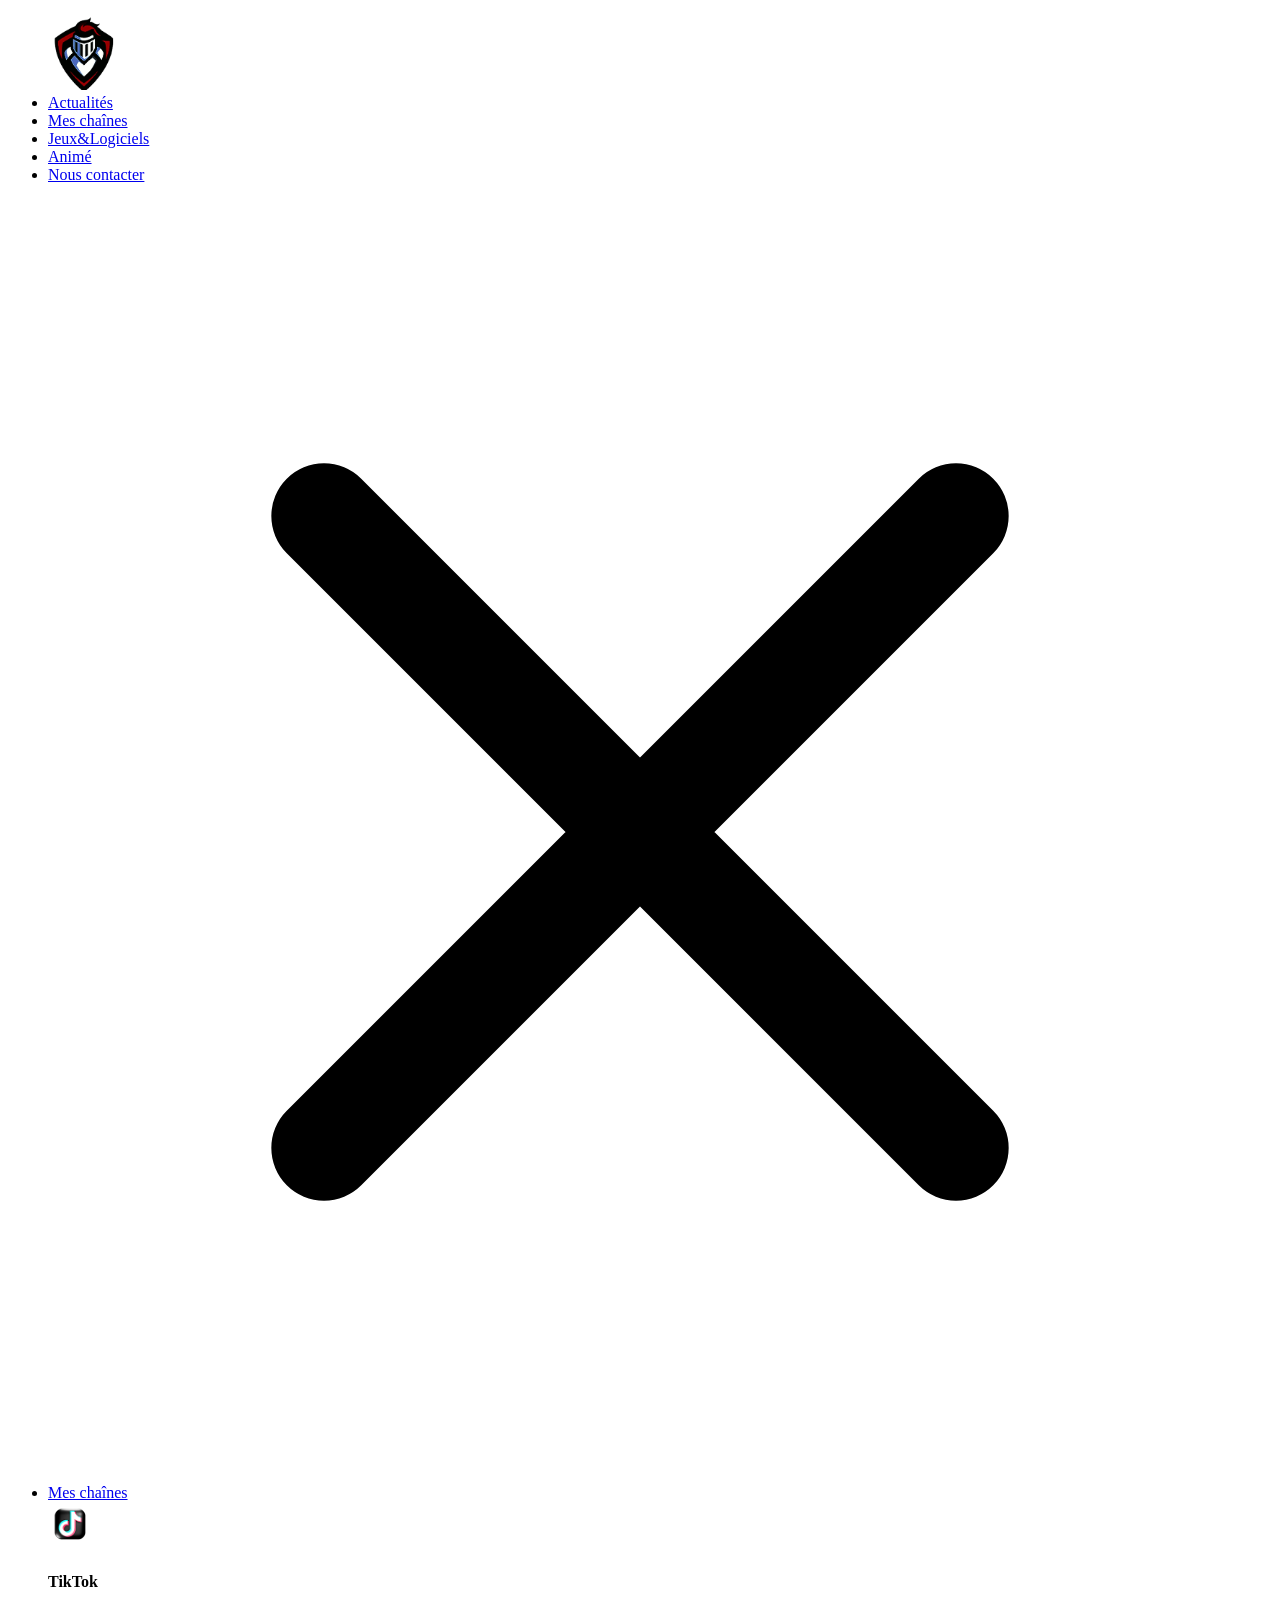
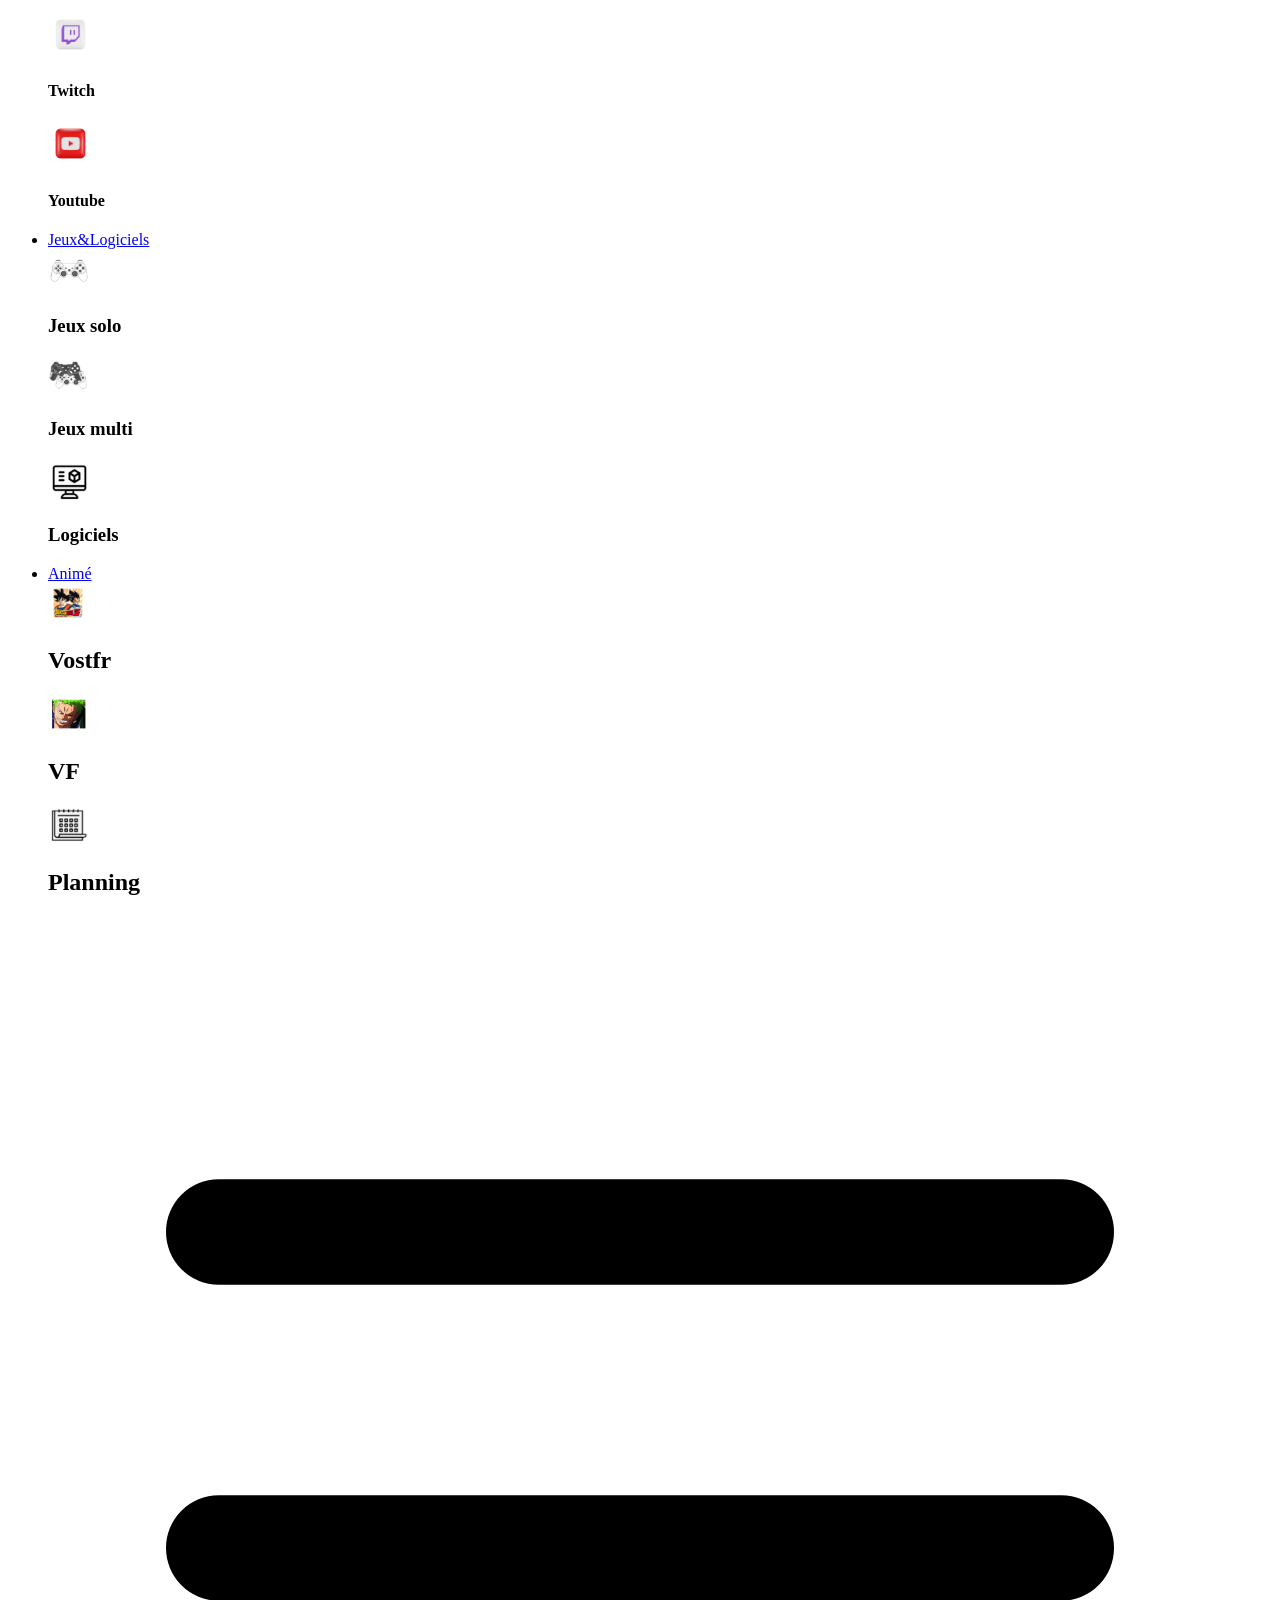
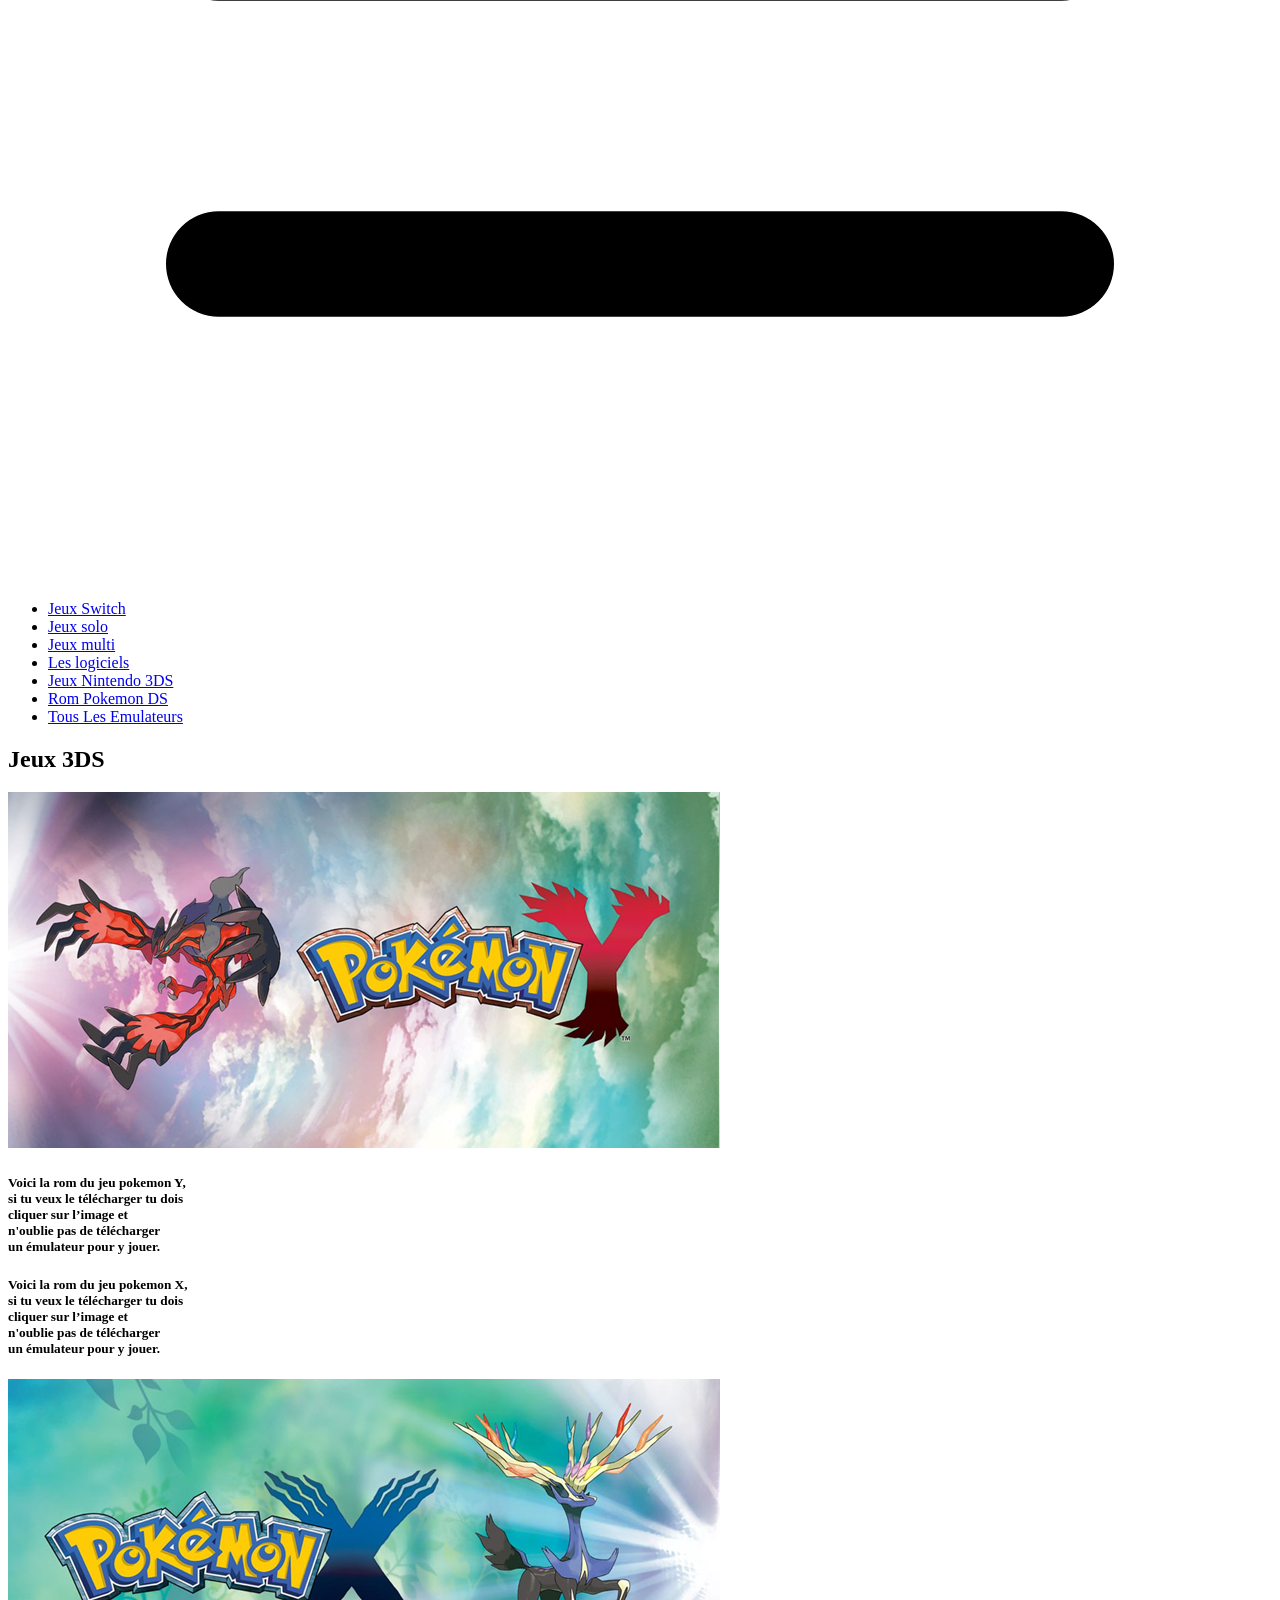
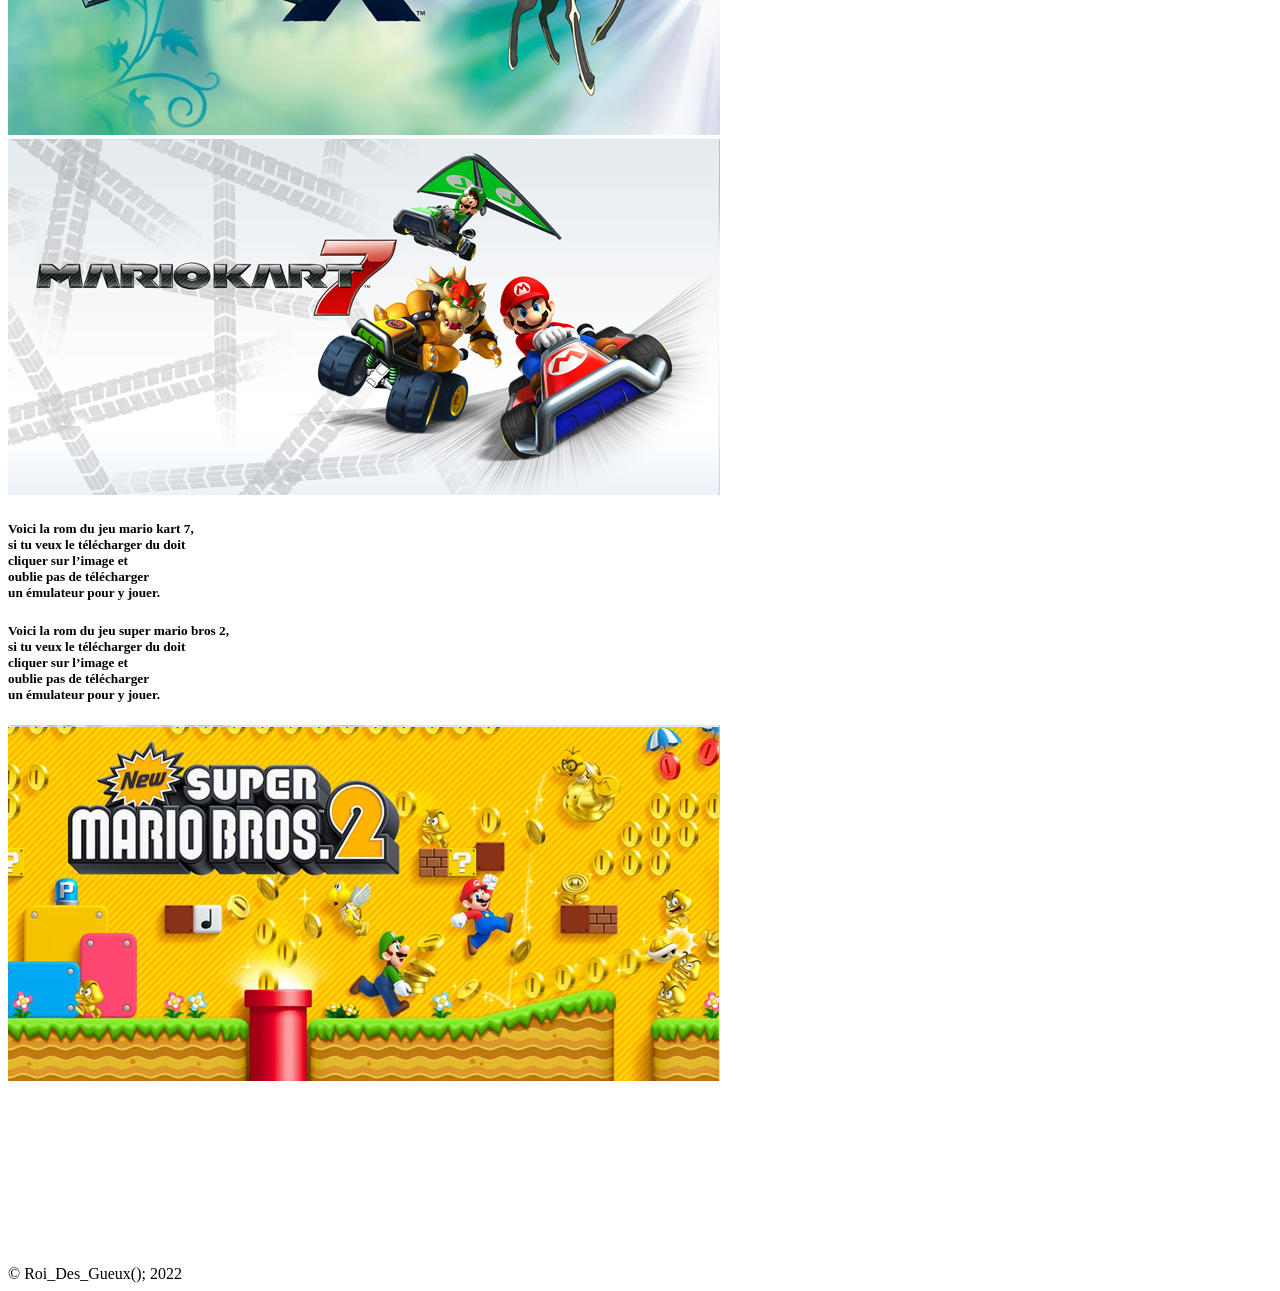
==== index.html @ 4df69fa1 "Add files via upload" ====
<!DOCTYPE html>
<html lang="fr">
  <head>
    <meta charset="UTF-8">
    <meta http-equiv="X-UA-Compatible" content="IE=edge">
    <meta name="viewport" content="width=device-width, initial-scale=1.0">
    <link rel="icon" href= "/img/background/roi.png" type="image/x-icon">


    <title>Roi_Des_Gueux</title>

    <link rel="stylesheet" href="/jeux/jeux 3DS/lien.css">
    <link rel="stylesheet" href="https://cdnjs.cloudflare.com/ajax/libs/font-awesome/5.15.3/css/all.min.css" integrity="sha512-iBBXm8fW90+nuLcSKlbmrPcLa0OT92xO1BIsZ+ywDWZCvqsWgccV3gFoRBv0z+8dLJgyAHIhR35VZc2oM/gI1w==" crossorigin="anonymous" referrerpolicy="no-referrer" />

    

<body>
  <header class="header">
        <nav class="nav">
          <ul class="ul1">
            <a href="#"><img src="/img/nav/logo.png" alt="Logo" id="logo" width="75px"></a>
            <div class="nav-droite">
              <li><a href="/Actu.html">Actualités</a></li>
              <li><a href="/chaine.html">Mes chaînes</a></li>
              <li><a href="/liens.html">Jeux&Logiciels</a></li>
              <li><a href="/animé.html">Animé</a></li>
              <li><a href="/contacter.html">Nous contacter</a></li>
            </div>
          </nav >
          <div class="overlay-menu-mobile" onclick="closeMenuMobile()"></div>
          <header class="header">
            
              <nav class="header__nav">
                  <div class="header__nav__close" onclick="closeMenuMobile()">
                      <svg xmlns="http://www.w3.org/2000/svg" class="h-6 w-6" fill="none" viewBox="0 0 24 24"
                          stroke="currentColor">
                          <path stroke-linecap="round" stroke-linejoin="round" stroke-width="2" d="M6 18L18 6M6 6l12 12" />
                      </svg>
                  </div>
                  <ul class="header__nav__menu">
                      <li class="header__nav__menu__link">
                          <a href="#" >Mes chaînes</a>
                          <div class="sous_titre">
                          <img src="/img/nav/tiktok.png" alt="tiktok" class="img_sous_texte" width="45px">
                          <h4 href="#"> TikTok </h4>
                          </div>
                          <div class="sous_titre">
                          <img src="/img/nav/twitch.png" alt="tiktok" class="img_sous_texte" width="45px">
                          <h4 href="#"> Twitch </h4>
                          </div>
                          <div class="sous_titre">
                          <img src="/img/nav/youtube.png" alt="tiktok" class="img_sous_texte" width="45px">
                          <h4 href="#"> Youtube </h4>
                          </div>
                      </li>
                      <li class="header__nav__menu__link">
                          <a href="#">Jeux&Logiciels</a>
                          <div class="sous_titre">
                            <img src="/img/nav/solo.png" alt="tiktok" class="img_sous_texte" width="43px">
                            <h3 href="#"> Jeux solo </h3>
                            </div>
                            <div class="sous_titre">
                            <img src="/img/nav/deux.png" alt="tiktok" class="img_sous_texte" width="40px">
                            <h3 href="#"> Jeux multi </h3>
                            </div>
                            <div class="sous_titre">
                                <img src="/img/nav/logiciel.png" alt="tiktok" class="img_sous_texte" width="43px">
                                <h3 href="#"> Logiciels </h3>
                                </div>
                      </li>
                      <li class="header__nav__menu__link">
                          <a href="#">Animé</a>
                          <div class="sous_titre">
                            <img src="/img/nav/vostfr.png" alt="tiktok" class="img_sous_texte" width="40px">
                            <h1 href="#"> Vostfr</h1>
                            </div>
                            <div class="sous_titre">
                            <img src="/img/nav/fr.png" alt="tiktok" class="img_sous_texte" width="40px">
                            <h1 href="#"> VF</h1>
                            </div>
                            <div class="sous_titre">
                                <img src="/img/nav/plannig.png" alt="tiktok" class="img_sous_texte" width="40px">
                                <h1 href="#"> Planning</h1>
                                </div>
                      </li>
      
                  </ul>
              </nav>
              <div class="header__burger" onclick="openMenuMobile()">
                  <svg xmlns="http://www.w3.org/2000/svg" class="h-6 w-6" fill="none" viewBox="0 0 24 24"
                      stroke="currentColor">
                      <path stroke-linecap="round" stroke-linejoin="round" stroke-width="2" d="M4 6h16M4 12h16M4 18h16" />
                  </svg>
              </div>
          </header>
          <script>
            function openMenuMobile() {
                document.querySelector('.header__nav').classList.add('open');
                document.querySelector('.overlay-menu-mobile').classList.add('open');
            }
    
            function closeMenuMobile() {
                document.querySelector('.header__nav').classList.remove('open');
                document.querySelector('.overlay-menu-mobile').classList.remove('open');
            }
        </script>


<div id="imagePrincipale">
    
</div>
</header>
<ul class="ul">
  <li><a href="/jeux switch/liens.html" class="active">
     <i class="Roms Pokemon Switch"></i>
     Jeux Switch</a></li>
     <li><a href="/jeux solo/liens.html">
      <i class="Suite Adobe 2022"></i>
      Jeux solo</a></li>
      <li><a href="/jeux multi/pages/liens.html">
        <i class="Suite Adobe 2022"></i>
        Jeux multi</a></li>
        <li><a href="/jeux logiciel/liens.html">
          <i class="Suite Adobe 2022"></i>
          Les logiciels</a></li>
  <li><a href="/jeux 3DS/liens.html">
    <i class=" Tous Les jeux Mario Switch"></i>
    Jeux Nintendo 3DS</a></li>
  <li><a href="/jeux DS/liens.html">
    <i class="Rom Pokemon DS"></i>
  Rom Pokemon DS</a></li>
  <li><a href="/jeux emulateur/liens.html">
    <i class="Tous Les Emulateurs"></i>
  Tous Les Emulateurs</a></li>
</ul>
<h2>Jeux 3DS</h2>


    <div id="prestations">
      <div class="imagesPrestations" >
        <div class="ecarlate">
        <a href="/jeux/jeux 3DS/liens/1.html"><img src="/img/lien/3ds/pokemon Y.png" alt="ecarlate" style="height:auto" ></a>
      <div class="txt-ecarlate">
          <h5> Voici la rom du jeu pokemon Y, </br>si tu veux le télécharger tu dois </br>cliquer 
            sur l’image et</br> n'oublie pas de télécharger </br> un émulateur pour y jouer. </br>
         </h5>
        </div>
      </div>
      <div class="imagesPrestations">
        <div class="txt-violet">
          <h5>Voici la rom du jeu pokemon X, </br>si tu veux le télécharger tu dois</br> cliquer 
            sur l’image et </br>n'oublie pas de télécharger </br> un émulateur pour y jouer. 
            </h5>
        </div>
      
        <div class="violet">
          <a href="/jeux/jeux 3DS/liens/2.html"><img src="/img/lien/3ds/pokemon X.png" alt="violet" style="height:auto" ></a>
        </div>
      </div>
      <div class="imagesPrestations" >
        <div class="ecarlate">
        <a href="/jeux/jeux 3DS/liens/3.html"><img src="/img/lien/3ds/mario kart 7.png" alt="diamant&perle" style="height:auto" ></a>
      <div class="txt-ecarlate">
          <h5>Voici la rom du jeu mario kart 7, </br>si tu veux le télécharger du doit </br>cliquer 
            sur l’image et</br> oublie pas de télécharger </br> un émulateur pour y jouer. </br>
          </h5>
        </div>
      </div>
        <div class="imagesPrestations">
          <div class="txt-violet">
            <h5>Voici la rom du jeu super mario bros 2, </br>si tu veux le télécharger du doit</br> cliquer 
              sur l’image et </br>oublie pas de télécharger </br> un émulateur pour y jouer. 
             </h5>
          </div>
          <div class="violet">
            <a href="/jeux/jeux 3DS/liens/4.html"><img src="/img/lien/3ds/supermariobros2.png" alt="audition" style="height:auto" ></a>
          </div>
      </div>
     
  
      
        
      </div>
      
   
  </div>
      
      
    


    </footer>
    <div id="deuxiemeTrait"></div>
      <div id="copyrightEtIcons">
        <div id="copyright">
          <span></br></br></br></br></br></br></br></br></br></br>© Roi_Des_Gueux(); 2022</span>
        </div>
      </div>
  </body>

</html>
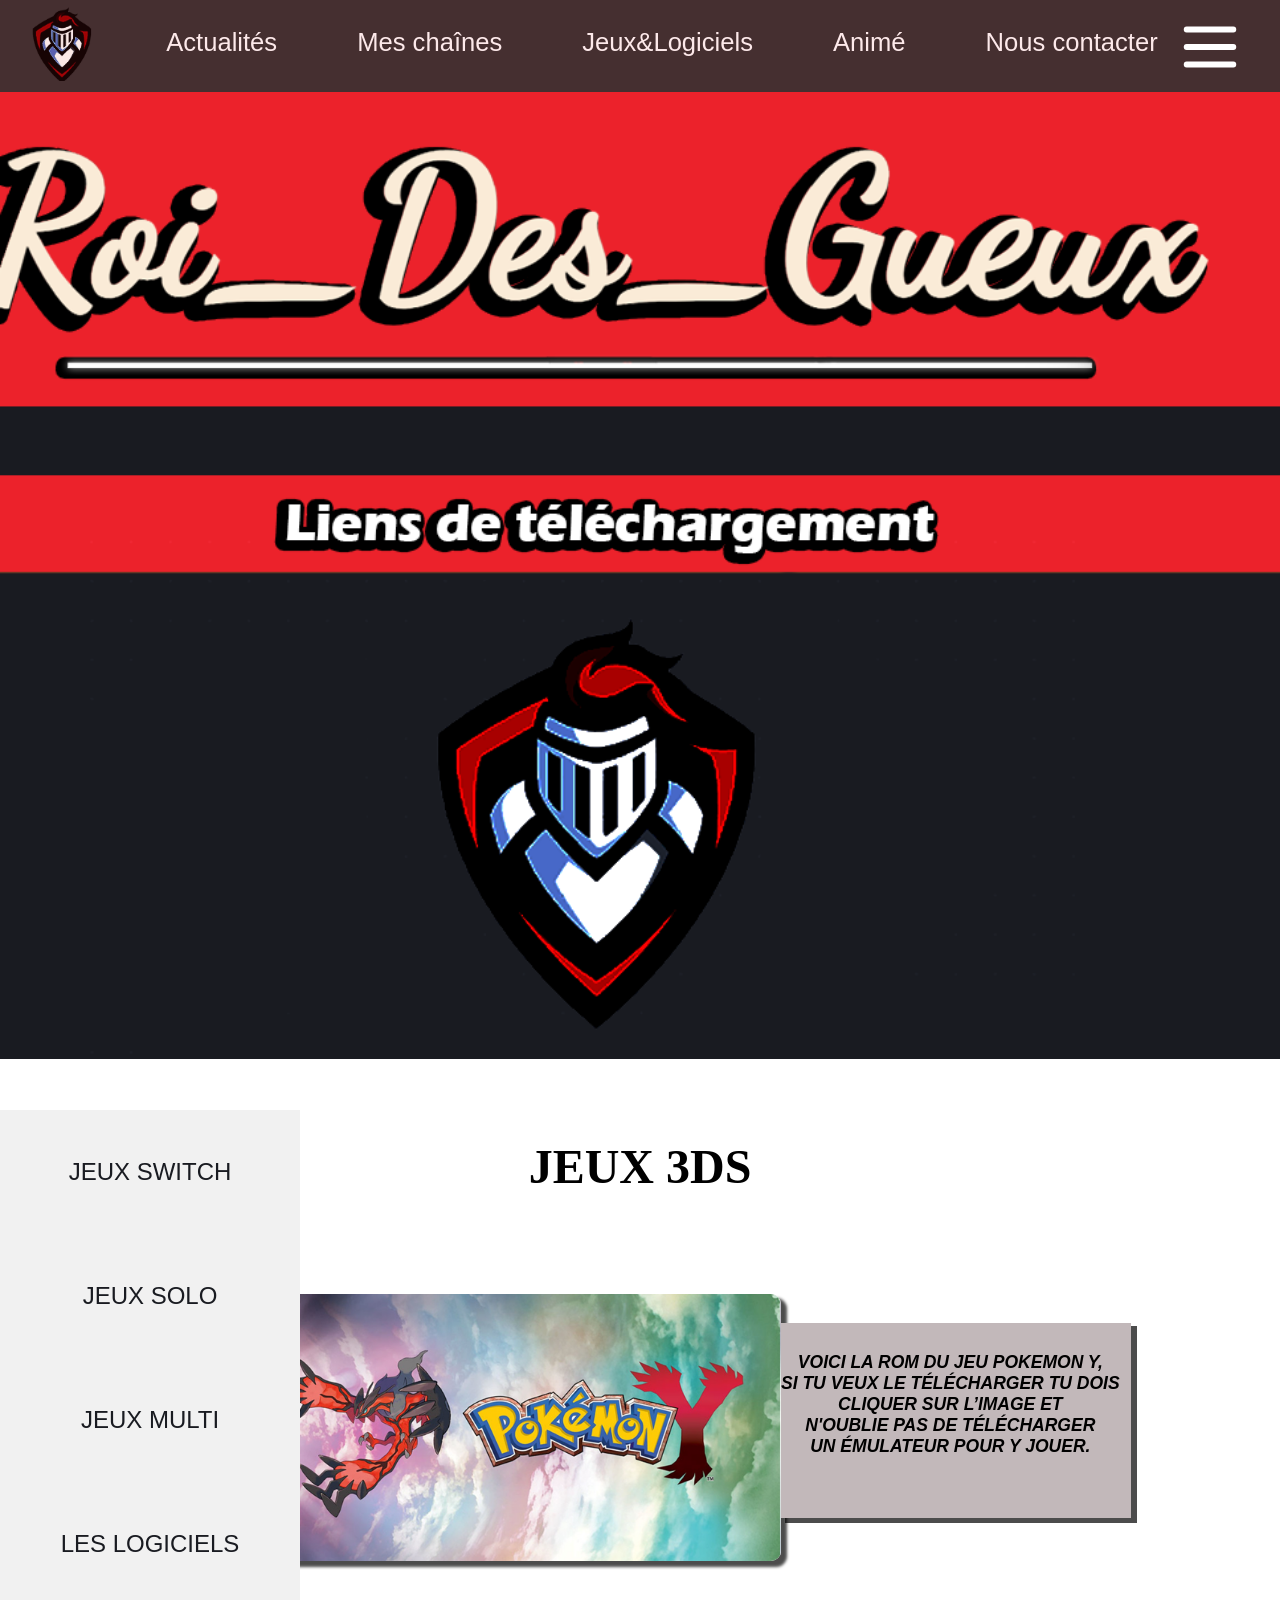
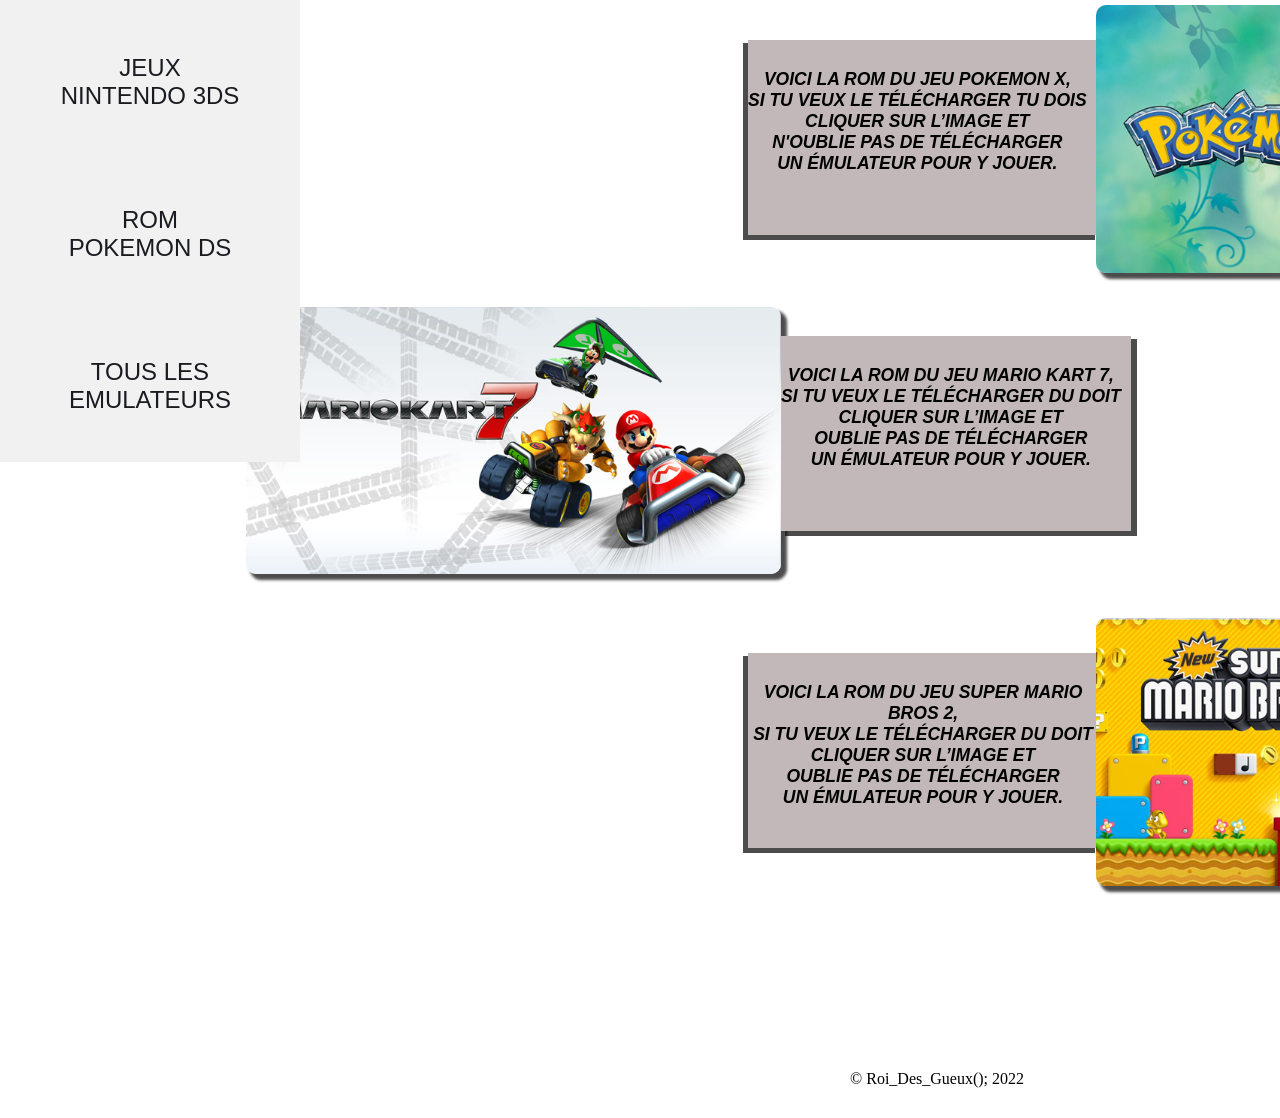
==== commit d91d330c: "Add files via upload" ====
--- a/index.html
+++ b/index.html
@@ -4,106 +4,105 @@
     <meta charset="UTF-8">
     <meta http-equiv="X-UA-Compatible" content="IE=edge">
     <meta name="viewport" content="width=device-width, initial-scale=1.0">
-    <link rel="icon" href= "/img/background/roi.png" type="image/x-icon">
+    <link rel="icon" href= "img/background/roi.png" type="image/x-icon">
 
 
     <title>Roi_Des_Gueux</title>
 
-    <link rel="stylesheet" href="/jeux/jeux 3DS/lien.css">
+    <link rel="stylesheet" href="lien.css">
     <link rel="stylesheet" href="https://cdnjs.cloudflare.com/ajax/libs/font-awesome/5.15.3/css/all.min.css" integrity="sha512-iBBXm8fW90+nuLcSKlbmrPcLa0OT92xO1BIsZ+ywDWZCvqsWgccV3gFoRBv0z+8dLJgyAHIhR35VZc2oM/gI1w==" crossorigin="anonymous" referrerpolicy="no-referrer" />
 
-    
-
-<body>
-  <header class="header">
-        <nav class="nav">
-          <ul class="ul1">
-            <a href="#"><img src="/img/nav/logo.png" alt="Logo" id="logo" width="75px"></a>
-            <div class="nav-droite">
-              <li><a href="/Actu.html">Actualités</a></li>
-              <li><a href="/chaine.html">Mes chaînes</a></li>
-              <li><a href="/liens.html">Jeux&Logiciels</a></li>
-              <li><a href="/animé.html">Animé</a></li>
-              <li><a href="/contacter.html">Nous contacter</a></li>
-            </div>
-          </nav >
-          <div class="overlay-menu-mobile" onclick="closeMenuMobile()"></div>
-          <header class="header">
-            
-              <nav class="header__nav">
-                  <div class="header__nav__close" onclick="closeMenuMobile()">
+  
+    <body>
+      <header class="header">
+            <nav class="nav">
+              <ul class="ul1">
+                <a href="#"><img src="img/nav/logo.png" alt="Logo" id="logo" width="75px"></a>
+                <div class="nav-droite">
+                  <li><a href="https://roidesgueux.github.io/actu/">Actualités</a></li>
+                  <li><a href="https://roidesgueux.github.io/mes-chaines/">Mes chaînes</a></li>
+                  <li><a href="https://roidesgueux.github.io/liens/">Jeux&Logiciels</a></li>
+                  <li><a href="https://roidesgueux.github.io/anime/">Animé</a></li>
+                  <li><a href="https://roidesgueux.github.io/contactez-moi/">Nous contacter</a></li>
+                </div>
+              </nav >
+              <div class="overlay-menu-mobile" onclick="closeMenuMobile()"></div>
+              <header class="header">
+                
+                  <nav class="header__nav">
+                      <div class="header__nav__close" onclick="closeMenuMobile()">
+                          <svg xmlns="http://www.w3.org/2000/svg" class="h-6 w-6" fill="none" viewBox="0 0 24 24"
+                              stroke="currentColor">
+                              <path stroke-linecap="round" stroke-linejoin="round" stroke-width="2" d="M6 18L18 6M6 6l12 12" />
+                          </svg>
+                      </div>
+                      <ul class="header__nav__menu">
+                          <li class="header__nav__menu__link">
+                              <a class="titre-nav" href="https://roidesgueux.github.io/mes-chaines/" >Mes chaînes</a>
+                              <div class="sous_titre">
+                              <img src="img/nav/tiktok.png" alt="tiktok" class="img_sous_texte" width="45px">
+                              <a href="https://www.tiktok.com/@roi_des_geueux" id="nnav"><h4 href="https://www.tiktok.com/@roi_des_geueux" id="nnav"> TikTok </h4></a>
+                              </div>
+                              <div class="sous_titre">
+                              <img src="img/nav/twitch.png" alt="tiktok" class="img_sous_texte" width="45px">
+                              <a href="https://www.twitch.tv/roi_des_gueux_max" id="nnav"><h4 href="https://www.twitch.tv/roi_des_gueux_max" id="nnav"> Twitch </h4></a>
+                              </div>
+                              <div class="sous_titre">
+                              <img src="img/nav/youtube.png" alt="tiktok" class="img_sous_texte" width="45px">
+                              <a href="https://www.youtube.com/@Roi_Des_Gueux " id="nnav"><h4 href="https://www.youtube.com/@Roi_Des_Gueux " id="nnav"> Youtube </h4></a>
+                              </div>
+                          </li>
+                          <li class="header__nav__menu__link">
+                              <a class="titre-nav" href="https://roidesgueux.github.io/liens/ ">Jeux&Logiciels</a>
+                              <div class="sous_titre">
+                                <img src="img/nav/solo.png" alt="tiktok" class="img_sous_texte" width="43px">
+                                <a href="https://roidesgueux.github.io/solo/" id="nnav"> <h3 href="https://roidesgueux.github.io/solo/" id="nnav"> Jeux solo </h3></a>
+                                </div>
+                                <div class="sous_titre">
+                                <img src="img/nav/deux.png" alt="tiktok" class="img_sous_texte" width="40px">
+                                <a href="https://roidesgueux.github.io/multi/" id="nnav"><h3 href="https://roidesgueux.github.io/multi/" id="nnav"> Jeux multi </h3></a>
+                                </div>
+                                <div class="sous_titre">
+                                   <img src="img/nav/logiciel.png" alt="tiktok" class="img_sous_texte" width="43px">
+                                   <a href="https://roidesgueux.github.io/logiciel/" id="nnav"> <h3 href="https://roidesgueux.github.io/logiciel/"> Logiciels </h3></a>
+                                    </div>
+                          </li>
+                          <li class="header__nav__menu__link">
+                              <a class="titre-nav" href="https://roidesgueux.github.io/anime/ ">Animé</a>
+                              <div class="sous_titre">
+                                <img src="img/nav/vostfr.png" alt="tiktok" class="img_sous_texte" width="40px">
+                                <a href="https://roidesgueux.github.io/vostfr/" id="nnav"><h1 href="https://roidesgueux.github.io/vostfr/" id="nnav"> Vostfr</h1></a>
+                                </div>
+                                <div class="sous_titre">
+                                <img src="img/nav/fr.png" alt="tiktok" class="img_sous_texte" width="40px">
+                                <a href="https://roidesgueux.github.io/VF/" id="nnav"><h1 href="https://roidesgueux.github.io/VF/" id="nnav"> VF</h1></a>
+                                </div>
+                                <div class="sous_titre">
+                                    <img src="img/nav/plannig.png" alt="tiktok" class="img_sous_texte" width="40px">
+                                    <a href="https://roidesgueux.github.io/planification/" id="nnav"><h1 href="https://roidesgueux.github.io/planification/"> Planning</h1></a>
+                                    </div>
+                          </li>
+          
+                      </ul>
+                  </nav>
+                  <div class="header__burger" onclick="openMenuMobile()">
                       <svg xmlns="http://www.w3.org/2000/svg" class="h-6 w-6" fill="none" viewBox="0 0 24 24"
                           stroke="currentColor">
-                          <path stroke-linecap="round" stroke-linejoin="round" stroke-width="2" d="M6 18L18 6M6 6l12 12" />
+                          <path stroke-linecap="round" stroke-linejoin="round" stroke-width="2" d="M4 6h16M4 12h16M4 18h16" />
                       </svg>
                   </div>
-                  <ul class="header__nav__menu">
-                      <li class="header__nav__menu__link">
-                          <a href="#" >Mes chaînes</a>
-                          <div class="sous_titre">
-                          <img src="/img/nav/tiktok.png" alt="tiktok" class="img_sous_texte" width="45px">
-                          <h4 href="#"> TikTok </h4>
-                          </div>
-                          <div class="sous_titre">
-                          <img src="/img/nav/twitch.png" alt="tiktok" class="img_sous_texte" width="45px">
-                          <h4 href="#"> Twitch </h4>
-                          </div>
-                          <div class="sous_titre">
-                          <img src="/img/nav/youtube.png" alt="tiktok" class="img_sous_texte" width="45px">
-                          <h4 href="#"> Youtube </h4>
-                          </div>
-                      </li>
-                      <li class="header__nav__menu__link">
-                          <a href="#">Jeux&Logiciels</a>
-                          <div class="sous_titre">
-                            <img src="/img/nav/solo.png" alt="tiktok" class="img_sous_texte" width="43px">
-                            <h3 href="#"> Jeux solo </h3>
-                            </div>
-                            <div class="sous_titre">
-                            <img src="/img/nav/deux.png" alt="tiktok" class="img_sous_texte" width="40px">
-                            <h3 href="#"> Jeux multi </h3>
-                            </div>
-                            <div class="sous_titre">
-                                <img src="/img/nav/logiciel.png" alt="tiktok" class="img_sous_texte" width="43px">
-                                <h3 href="#"> Logiciels </h3>
-                                </div>
-                      </li>
-                      <li class="header__nav__menu__link">
-                          <a href="#">Animé</a>
-                          <div class="sous_titre">
-                            <img src="/img/nav/vostfr.png" alt="tiktok" class="img_sous_texte" width="40px">
-                            <h1 href="#"> Vostfr</h1>
-                            </div>
-                            <div class="sous_titre">
-                            <img src="/img/nav/fr.png" alt="tiktok" class="img_sous_texte" width="40px">
-                            <h1 href="#"> VF</h1>
-                            </div>
-                            <div class="sous_titre">
-                                <img src="/img/nav/plannig.png" alt="tiktok" class="img_sous_texte" width="40px">
-                                <h1 href="#"> Planning</h1>
-                                </div>
-                      </li>
-      
-                  </ul>
-              </nav>
-              <div class="header__burger" onclick="openMenuMobile()">
-                  <svg xmlns="http://www.w3.org/2000/svg" class="h-6 w-6" fill="none" viewBox="0 0 24 24"
-                      stroke="currentColor">
-                      <path stroke-linecap="round" stroke-linejoin="round" stroke-width="2" d="M4 6h16M4 12h16M4 18h16" />
-                  </svg>
-              </div>
-          </header>
-          <script>
-            function openMenuMobile() {
-                document.querySelector('.header__nav').classList.add('open');
-                document.querySelector('.overlay-menu-mobile').classList.add('open');
-            }
-    
-            function closeMenuMobile() {
-                document.querySelector('.header__nav').classList.remove('open');
-                document.querySelector('.overlay-menu-mobile').classList.remove('open');
-            }
-        </script>
+              </header>
+              <script>
+                function openMenuMobile() {
+                    document.querySelector('.header__nav').classList.add('open');
+                    document.querySelector('.overlay-menu-mobile').classList.add('open');
+                }
+        
+                function closeMenuMobile() {
+                    document.querySelector('.header__nav').classList.remove('open');
+                    document.querySelector('.overlay-menu-mobile').classList.remove('open');
+                }
+            </script>
 
 
 <div id="imagePrincipale">
@@ -111,25 +110,25 @@
 </div>
 </header>
 <ul class="ul">
-  <li><a href="/jeux switch/liens.html" class="active">
+  <li><a href="https://roidesgueux.github.io/switch/" class="active">
      <i class="Roms Pokemon Switch"></i>
      Jeux Switch</a></li>
-     <li><a href="/jeux solo/liens.html">
+     <li><a href="https://roidesgueux.github.io/solo/">
       <i class="Suite Adobe 2022"></i>
       Jeux solo</a></li>
-      <li><a href="/jeux multi/pages/liens.html">
+      <li><a href="https://roidesgueux.github.io/multi/">
         <i class="Suite Adobe 2022"></i>
         Jeux multi</a></li>
-        <li><a href="/jeux logiciel/liens.html">
+        <li><a href="https://roidesgueux.github.io/logiciel/">
           <i class="Suite Adobe 2022"></i>
           Les logiciels</a></li>
-  <li><a href="/jeux 3DS/liens.html">
+  <li><a href="https://roidesgueux.github.io/3ds/">
     <i class=" Tous Les jeux Mario Switch"></i>
     Jeux Nintendo 3DS</a></li>
-  <li><a href="/jeux DS/liens.html">
+  <li><a href="https://roidesgueux.github.io/DS/">
     <i class="Rom Pokemon DS"></i>
   Rom Pokemon DS</a></li>
-  <li><a href="/jeux emulateur/liens.html">
+  <li><a href="https://roidesgueux.github.io/emulateur/">
     <i class="Tous Les Emulateurs"></i>
   Tous Les Emulateurs</a></li>
 </ul>
@@ -139,7 +138,7 @@
     <div id="prestations">
       <div class="imagesPrestations" >
         <div class="ecarlate">
-        <a href="/jeux/jeux 3DS/liens/1.html"><img src="/img/lien/3ds/pokemon Y.png" alt="ecarlate" style="height:auto" ></a>
+        <a href="liens/1.html"><img src="img/lien/3ds/pokemon Y.png" alt="ecarlate" style="height:auto" ></a>
       <div class="txt-ecarlate">
           <h5> Voici la rom du jeu pokemon Y, </br>si tu veux le télécharger tu dois </br>cliquer 
             sur l’image et</br> n'oublie pas de télécharger </br> un émulateur pour y jouer. </br>
@@ -154,12 +153,12 @@
         </div>
       
         <div class="violet">
-          <a href="/jeux/jeux 3DS/liens/2.html"><img src="/img/lien/3ds/pokemon X.png" alt="violet" style="height:auto" ></a>
+          <a href="liens/2.html"><img src="img/lien/3ds/pokemon X.png" alt="violet" style="height:auto" ></a>
         </div>
       </div>
       <div class="imagesPrestations" >
         <div class="ecarlate">
-        <a href="/jeux/jeux 3DS/liens/3.html"><img src="/img/lien/3ds/mario kart 7.png" alt="diamant&perle" style="height:auto" ></a>
+        <a href="liens/3.html"><img src="img/lien/3ds/mario kart 7.png" alt="diamant&perle" style="height:auto" ></a>
       <div class="txt-ecarlate">
           <h5>Voici la rom du jeu mario kart 7, </br>si tu veux le télécharger du doit </br>cliquer 
             sur l’image et</br> oublie pas de télécharger </br> un émulateur pour y jouer. </br>
@@ -173,7 +172,7 @@
              </h5>
           </div>
           <div class="violet">
-            <a href="/jeux/jeux 3DS/liens/4.html"><img src="/img/lien/3ds/supermariobros2.png" alt="audition" style="height:auto" ></a>
+            <a href="liens/4.html"><img src="img/lien/3ds/supermariobros2.png" alt="audition" style="height:auto" ></a>
           </div>
       </div>
      
--- a/lien.css
+++ b/lien.css
@@ -0,0 +1,511 @@
+body{
+  margin: 0% 0%;
+  padding: 0% 0%;
+}
+@import url('https://fonts.googleapis.com/css?family=Advent+Pro|Dancing+Script&display=swap');
+
+html {
+scroll-behavior: smooth;
+}
+
+
+ul {
+margin: 0;
+padding: 0;
+z-index: 4;
+}
+li {
+list-style-type: none;
+
+}
+.h2 {
+text-transform: uppercase;
+text-align: center;
+padding-top: 40px;
+font-size: 3em;
+}
+a {
+text-decoration: none;
+}
+/* ******************* NAVBAR ******************* */
+.nav {
+  overflow: hidden;
+  position: fixed;
+  width: 100%;
+  opacity: 0.9;
+  background-color: #333131;  
+  z-index: 7;
+
+}
+.header ul {
+  list-style-type: none;
+  z-index: 7;
+
+}
+.header li {
+  float: left;
+  z-index: 7;
+
+}
+.nav-droite li a {
+  text-decoration: none;
+  display: block;
+  padding: 18px 40px;
+  margin-bottom: 6.5%;
+  color: white ;
+  font-family: sans-serif;
+  font-size: 160%;
+  z-index: 7;
+
+
+ }
+#logo {
+  font-weight: bold;
+  float: left;
+  margin-left: 2%;
+  margin-top: 0.5%;
+  margin-right: 2%;
+  z-index: 7;
+
+}
+
+.ul1 li a:hover {
+  background-color: #5a5a5a;
+  color: #fff;
+  z-index: 7;
+
+}
+
+
+.nav-droite{
+padding-top: 0.8%;
+z-index: 7;
+
+}
+/* ******************* NAVBAR-burger ******************* */
+.header__logo img {
+max-height: 50px;
+z-index: 7;
+
+}
+
+
+.header__nav__menu {
+padding: 0;
+margin: 0;
+list-style: none;
+display: flex;
+z-index: 7;
+
+}
+
+.header__nav__menu__link {
+margin-right: 20px;
+z-index: 7;
+
+
+}
+.header__nav__menu__link h1 {
+color: #fff;
+margin-left: 100%;
+font-size: 15px;
+z-index: 7;
+
+}
+.header__nav__menu__link h3 {
+color: #fff;
+margin-left: 41%;
+font-size: 15px;
+z-index: 7;
+
+}
+.header__nav__menu__link h4 {
+color: #fff;
+margin-left: 49%;
+z-index: 7;
+
+font-size: 15px;
+}
+
+.sous_titre{
+display: block;
+}
+
+.img_sous_texte{
+position: absolute;
+display: flex;
+left: 25%;
+margin-top: -2%;
+z-index: 7;
+
+}
+.img_sous_textes{
+position: absolute;
+display: flex;
+left: 38%;
+margin-top: -1%;
+top: 27.2%;
+z-index: 7;
+
+}
+
+.header__nav__menu__link:last-of-type {
+margin-right: initial;
+z-index: 7;
+
+}
+
+.titre-nav  {
+color: #fff;
+font-family: 'Arial';
+font-weight: 850;
+z-index: 7;
+
+text-decoration: none;
+position: relative;
+}
+
+.titre-nav:after {
+content: '';
+height: 2px;
+background-color: #fff;
+width: 0;
+position: absolute;
+bottom: -5px;
+right: 0;
+transition: 0.2s all ease-in-out;
+z-index: 7;
+
+}
+
+.titre-nav:hover:after {
+width: 100%;
+left: 0;
+z-index: 7;
+
+}
+
+.header__burger {
+display: none;
+z-index: 7;
+
+
+}
+
+.header__burger svg {
+stroke: #fff;
+width: 70px;
+height: 70px;
+float: right;
+right: 35px;
+top: 12px;
+position: absolute;
+z-index: 7;
+position: fixed;
+
+}
+
+.header__nav__close {
+display: none;
+}
+
+@media screen and (max-width: 10500px) {
+
+.header__burger {
+    display: block;
+    cursor: pointer;
+    z-index: 8;
+
+}
+
+
+.header__nav {
+    position: fixed;
+    top: 0;
+    right: 0;
+    width: 30%;
+    height: 100vh;
+    background-color: #333333;
+    display: flex;
+    align-items: center;
+    justify-content: center;
+    display: none;
+    z-index: 8;
+
+}
+
+.header__nav.open {
+    display: flex;
+    animation: transformMenu 300ms ease-in-out forwards;
+    z-index: 8;
+
+}
+
+@keyframes transformMenu {
+    0% {
+        transform: translateX(100%);
+    }
+
+    100% {
+        transform: initial;
+    }
+}
+
+.header__nav__menu {
+    flex-direction: column;
+    align-items: flex-start;
+    padding-right: 15%;
+    z-index: 7;
+
+}
+
+.header__nav__menu__link {
+    margin-right: 0;
+    z-index: 7;
+
+    margin-bottom: 20px;
+}
+
+.header__nav__menu__link a {
+    font-size: 40px;
+    left: 8%;
+    z-index: 7;
+
+}
+
+.header__nav__close {
+    display: block;
+    z-index: 7;
+
+    cursor: pointer;
+    
+}
+
+.header__nav__close svg {
+    stroke: #fff;
+    width: 22px;
+    z-index: 7;
+
+    height: 22px;
+    position: absolute;
+    top: 16px;
+    right: 16px;
+}
+
+.overlay-menu-mobile {
+    position: fixed;
+    top: 0;
+    left: 0;
+    width: 100vw;
+    height: 100vh;
+    background-color: rgba(0,0,0,0.6);
+    display: none;
+    z-index: 7;
+
+}
+
+.overlay-menu-mobile.open {
+    display: block;z-index: 7;
+
+}
+
+}
+.ul{
+
+  width: 300px;
+  background-color: #f1f1f1;
+  position: absolute;
+  font-size: 1.5em;
+  text-align: center;
+  margin-top: 4%;
+  z-index: 1;
+
+}
+.ul a{
+  display: block;
+  color: #191b21;
+  padding: 48px 60px;
+  text-decoration: none;
+  z-index: 1;
+  text-transform: uppercase;
+  font-family: 'Gill Sans', 'Gill Sans MT', Calibri, 'Trebuchet MS', sans-serif;
+
+}
+.ul li a:hover {
+  background-color: #fad390;
+  color: #fff;
+}
+
+  .icon {
+    margin-right: 10px;
+  }
+
+
+/* **************** IMAGE PRINCIPALE ************* display: block;
+  
+    */
+#imagePrincipale {
+  padding-top: 260px;
+  background: url(img/background/arriere.png) no-repeat 60% 60%;
+  background-size: cover;
+  height: 799px;
+}
+
+#premierTrait {
+  height: 1px;
+  width: 25%;
+  margin: -3px auto;
+  background-color: #191b21;
+  box-shadow: 1px 3px 2px #191b21;
+}
+.h3 {
+  text-align: center;
+  color:antiquewhite;
+  font-size: 3.2em;
+  text-shadow: 1px 3px 2px black;
+  
+}
+
+/* **************** TOURISME ********************** */
+
+
+/* ******************* FOOTER ******************** */
+p{
+    color: #f1f2f6;
+}
+h5{
+  font-style: italic;
+  text-align: center;
+  font-family: Arial, Helvetica, sans-serif;
+}
+#presentation {
+  background-color: #f1f2f6;
+  padding: 20px 0px 150px 0;
+ 
+}
+#texteIntro {
+  padding: 70px 15%;
+  font-size: 1em;
+  font-style: oblique;
+  font-family: 'Arial', cursive;
+}
+#prestations {
+  display: flex;
+  flex-wrap: wrap;
+  justify-content: space-between;
+  padding: 30px 20%;  
+}
+.imagesPrestations h4 {
+  font-family: 'Souvenir', cursive;
+  text-align: center;
+  font-size: 1.4em;
+  margin: 18px;
+  font-weight: 300;
+}
+.imagesPrestations img {
+  border-radius: 10px;
+  box-shadow: 5px 5px 3px 1px rgba(0,0,0,0.7);
+  height: 245px;
+  width: 535px;
+}
+.imagesPrestations img:hover {
+  opacity: 0.5;
+  transform: scale(1.05);
+  transition: 0.6s ease-in-out;
+}
+.ecarlate{
+  margin-left: -10px;
+ display: flex;
+ margin-top: 30px;
+}
+
+
+.txt-ecarlate{
+  margin-left: 200px;
+  margin-top: -40px;
+    text-transform: uppercase;
+    text-align: center;
+    display: flex;
+    height: 195px;
+    width: 350px;
+    background-color: #c2b8ba;
+    margin: 29px -680px 0 0;
+    box-shadow: 5px 4px 0 1px rgba(0,0,0,0.7);
+    font-size: 1.32em;
+    font-family:Arial, Helvetica, sans-serif;
+  
+}
+.violet{
+  margin-left: 840px;
+  margin-top: -230px;
+  display: flex;
+}
+.txt-violet{
+  margin-left: 492px;
+  margin-top: 75px;
+    text-transform: uppercase;
+    text-align: center;
+    font-size: 10px;
+    display: flex;
+    height: 195px;
+    width: 350px;
+    background-color: #c2b8ba;
+    margin: 217px -120px 2 0;
+    box-shadow: -4px 4px 0 1px rgba(0,0,0,0.7);
+    font-size: 1.32em;
+
+}
+
+.ryujinx{
+  margin-left: -29px;
+ display: flex;
+ margin-top: 40px;
+
+}
+.txt-ryujinx{
+  margin-left: 120px;
+  margin-top: 140px;
+    text-transform: uppercase;
+    text-align: center;
+    font-size: 10px;
+    display: flex;
+    height: 195px;
+    width: 350px;
+    background-color: #c2b8ba;
+    margin: 27px -680px 0 0;
+    box-shadow: 4px 4px 0 1px rgba(0,0,0,0.7);
+    font-size: 1.32em;
+
+}
+.photoshop{
+  margin-left: 690px;
+  margin-top: 110px;
+  display: flex;
+}
+.txt-photoshop{
+  margin-left: 190px;
+  margin-top: 205px;
+    text-transform: uppercase;
+    text-align: center;
+    font-size: 10px;
+    display: flex;
+    height: 195px;
+    width: 350px;
+    background-color: #c2b8ba;
+    margin: 17px -120px 0 0;
+    box-shadow: -4px 4px 0 1px rgba(0,0,0,0.7);
+    font-size: 1.32em;
+
+}
+
+
+h2 {
+  text-transform: uppercase;
+  text-align: center;
+  padding-top: 40px;
+  font-size: 3em;
+  }
+  a {
+  text-decoration: none;
+  color: black;
+  }
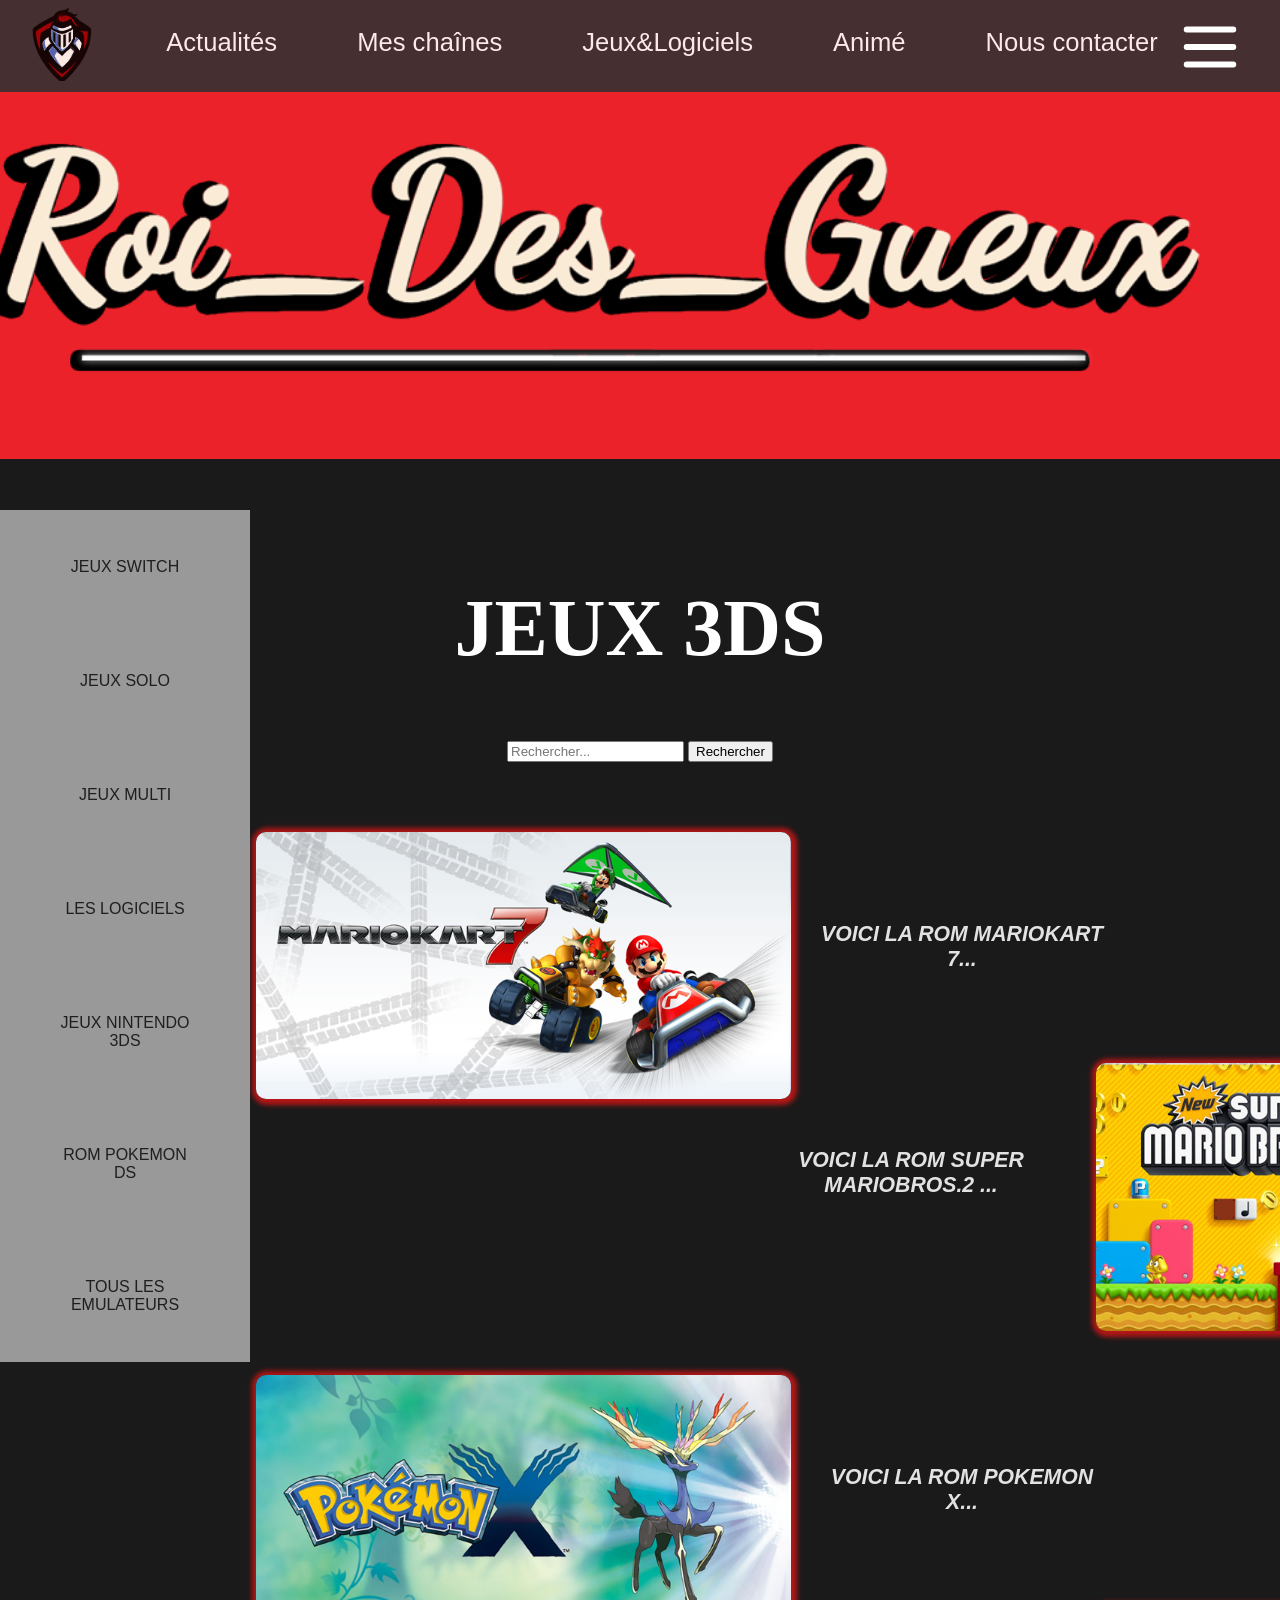
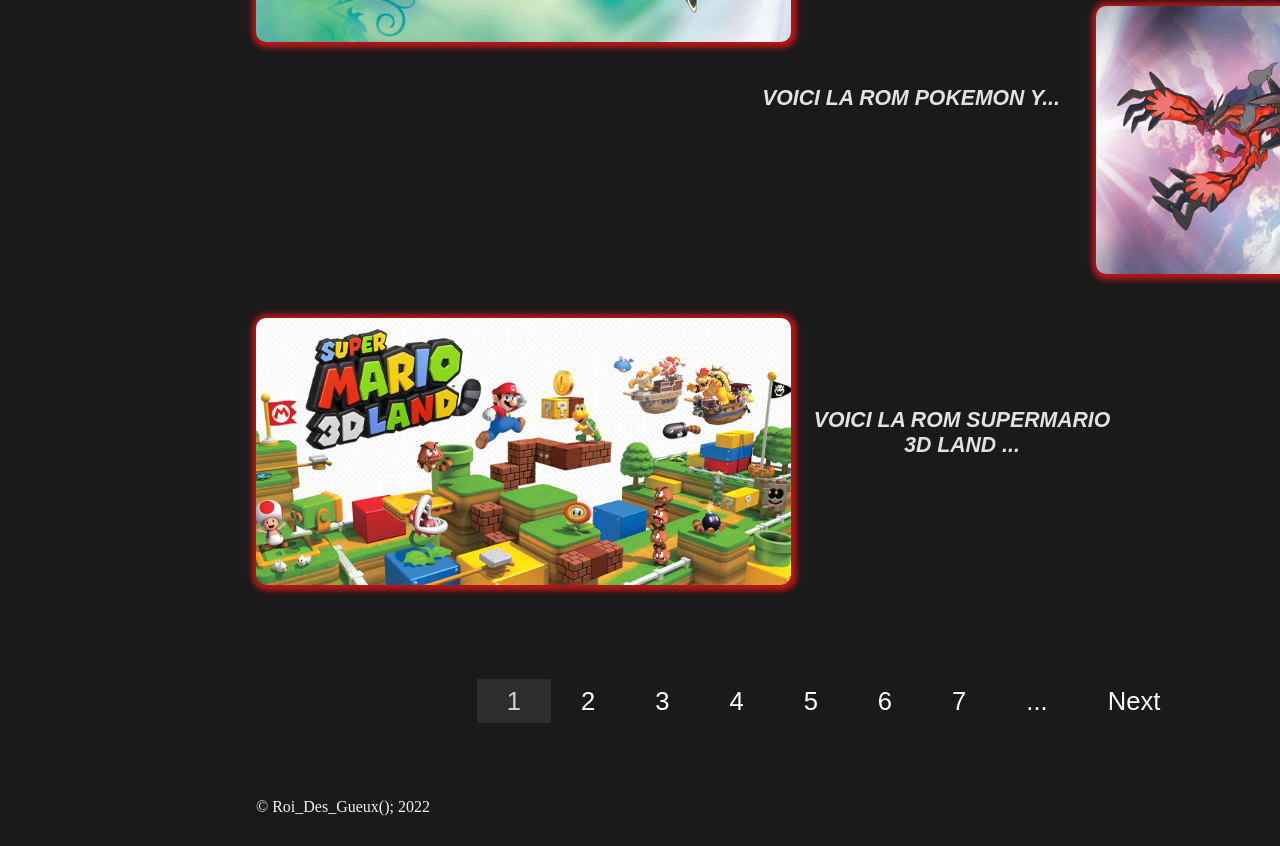
==== commit 4a3f2b49: "Add files via upload" ====
--- a/index.html
+++ b/index.html
@@ -12,7 +12,6 @@
     <link rel="stylesheet" href="lien.css">
     <link rel="stylesheet" href="https://cdnjs.cloudflare.com/ajax/libs/font-awesome/5.15.3/css/all.min.css" integrity="sha512-iBBXm8fW90+nuLcSKlbmrPcLa0OT92xO1BIsZ+ywDWZCvqsWgccV3gFoRBv0z+8dLJgyAHIhR35VZc2oM/gI1w==" crossorigin="anonymous" referrerpolicy="no-referrer" />
 
-  
     <body>
       <header class="header">
             <nav class="nav">
@@ -132,48 +131,75 @@
     <i class="Tous Les Emulateurs"></i>
   Tous Les Emulateurs</a></li>
 </ul>
+</body>
+</br>
+
 <h2>Jeux 3DS</h2>
+<div class="recherche">
+<input type="text" id="searchInput" placeholder="Rechercher..." />
+<button onclick="search()">Rechercher</button>
+<div id="searchResults"></div>
+</div>
+<script>
+
+function search() {
+      var input = document.getElementById("searchInput");
+      var query = input.value;
+
+      // Effectuez ici la logique de traitement de la recherche
+      // Par exemple, interrogez une API ou une base de données pour récupérer les résultats correspondants à la requête
+
+      // Affichez les résultats
+      var resultsDiv = document.getElementById("searchResults");
+      resultsDiv.innerHTML = "Voici les résultats de votre recherche pour \"" + query + "\":";
+      // Affichez ici les résultats de la recherche dans le div "searchResults"
+    }
+  </script>
+</script>
+
 
 
     <div id="prestations">
       <div class="imagesPrestations" >
         <div class="ecarlate">
-        <a href="liens/1.html"><img src="img/lien/3ds/pokemon Y.png" alt="ecarlate" style="height:auto" ></a>
+        <a href="liens/page 1/1.html"><img src="img/lien/3ds/mario kart 7.png" alt="ecarlate" style="height:auto" ></a>
       <div class="txt-ecarlate">
-          <h5> Voici la rom du jeu pokemon Y, </br>si tu veux le télécharger tu dois </br>cliquer 
-            sur l’image et</br> n'oublie pas de télécharger </br> un émulateur pour y jouer. </br>
+          <h5>  Voici la rom Mariokart 7...
          </h5>
         </div>
       </div>
       <div class="imagesPrestations">
         <div class="txt-violet">
-          <h5>Voici la rom du jeu pokemon X, </br>si tu veux le télécharger tu dois</br> cliquer 
-            sur l’image et </br>n'oublie pas de télécharger </br> un émulateur pour y jouer. 
-            </h5>
+          <h5>Voici la rom Super MarioBros.2 ...</h5>
         </div>
       
         <div class="violet">
-          <a href="liens/2.html"><img src="img/lien/3ds/pokemon X.png" alt="violet" style="height:auto" ></a>
+          <a href="liens/page 1/2.html"><img src="img/lien/3ds/supermariobros2.png" alt="violet" style="height:auto" ></a>
         </div>
       </div>
       <div class="imagesPrestations" >
         <div class="ecarlate">
-        <a href="liens/3.html"><img src="img/lien/3ds/mario kart 7.png" alt="diamant&perle" style="height:auto" ></a>
+        <a href="liens/page 1/3.html"><img src="img/lien/3ds/pokemon X.png" alt="diamant&perle" style="height:auto" ></a>
       <div class="txt-ecarlate">
-          <h5>Voici la rom du jeu mario kart 7, </br>si tu veux le télécharger du doit </br>cliquer 
-            sur l’image et</br> oublie pas de télécharger </br> un émulateur pour y jouer. </br>
-          </h5>
+          <h5>Voici la rom Pokemon X...
         </div>
       </div>
         <div class="imagesPrestations">
-          <div class="txt-violet">
-            <h5>Voici la rom du jeu super mario bros 2, </br>si tu veux le télécharger du doit</br> cliquer 
-              sur l’image et </br>oublie pas de télécharger </br> un émulateur pour y jouer. 
+          <div class="txt-violets">
+            <h5>Voici la rom Pokemon Y...
              </h5>
           </div>
           <div class="violet">
-            <a href="liens/4.html"><img src="img/lien/3ds/supermariobros2.png" alt="audition" style="height:auto" ></a>
+            <a href="liens/page 1/4.html"><img src="img/lien/3ds/pokemon Y.png" alt="audition" style="height:auto" ></a>
           </div>
+      </div>
+      <div class="imagesPrestations" >
+        <div class="ecarlate">
+        <a href="liens/page 1/5.html"><img src="img/lien/3ds/mario3d.png" alt="diamant&perle" style="height:auto" ></a>
+      <div class="txt-ecarlate">
+          <h5>Voici la rom SuperMario 3D Land ...
+      </h5>
+        </div>
       </div>
      
   
@@ -184,7 +210,10 @@
    
   </div>
       
-      
+  <div class="wp-pagenavi" role="navigation">
+    <span aria-current="page" class="current">1</span><a class="page larger" title="Page 2" href="index1.html">2</a><a class="page larger" title="Page 3" href="index2.html">3</a><a class="page larger" title="Page 4" href="index3.html">4</a><a class="page larger" title="Page 5" href="page5.html">5</a><a class="page larger" title="Page 6" href="page6.html">6</a><a class="page larger" title="Page 7" href="page7.html">7</a><span class="extend">...</span><a class="nextpostslink" rel="next" aria-label="Next Page" href="page2.html">Next</a>
+    </div>
+
     
 
 
--- a/lien.css
+++ b/lien.css
@@ -1,11 +1,16 @@
 body{
   margin: 0% 0%;
   padding: 0% 0%;
+
+}
+*{
+
 }
 @import url('https://fonts.googleapis.com/css?family=Advent+Pro|Dancing+Script&display=swap');
 
 html {
 scroll-behavior: smooth;
+background-color: #1a1a1a;
 }
 
 
@@ -23,6 +28,7 @@
 text-align: center;
 padding-top: 40px;
 font-size: 3em;
+color: white;
 }
 a {
 text-decoration: none;
@@ -312,10 +318,10 @@
 }
 .ul{
 
-  width: 300px;
-  background-color: #f1f1f1;
+  width: 250px;
+  background-color: #999999;
   position: absolute;
-  font-size: 1.5em;
+  font-size: 1em;
   text-align: center;
   margin-top: 4%;
   z-index: 1;
@@ -323,7 +329,7 @@
 }
 .ul a{
   display: block;
-  color: #191b21;
+  color: #1f1f1f;
   padding: 48px 60px;
   text-decoration: none;
   z-index: 1;
@@ -332,7 +338,7 @@
 
 }
 .ul li a:hover {
-  background-color: #fad390;
+  background-color: rgba(245, 22, 22, 0.7);
   color: #fff;
 }
 
@@ -346,9 +352,9 @@
     */
 #imagePrincipale {
   padding-top: 260px;
-  background: url(img/background/arriere.png) no-repeat 60% 60%;
+  background: url(img/background/arriere1.png) no-repeat 60% 60%;
   background-size: cover;
-  height: 799px;
+  height: 199px;
 }
 
 #premierTrait {
@@ -404,7 +410,7 @@
 }
 .imagesPrestations img {
   border-radius: 10px;
-  box-shadow: 5px 5px 3px 1px rgba(0,0,0,0.7);
+  box-shadow: 1px 1px 5px 5px rgba(245, 22, 22, 0.7);
   height: 245px;
   width: 535px;
 }
@@ -414,48 +420,53 @@
   transition: 0.6s ease-in-out;
 }
 .ecarlate{
-  margin-left: -10px;
  display: flex;
- margin-top: 30px;
+ margin-top: 40px;
+
 }
 
 
 .txt-ecarlate{
-  margin-left: 200px;
-  margin-top: -40px;
     text-transform: uppercase;
-    text-align: center;
     display: flex;
     height: 195px;
-    width: 350px;
-    background-color: #c2b8ba;
-    margin: 29px -680px 0 0;
-    box-shadow: 5px 4px 0 1px rgba(0,0,0,0.7);
-    font-size: 1.32em;
+    width: 300px;
+    margin: 55px  21px 0;
+    color: rgba(238, 238, 238, 0.945);
+    font-size: 1.6em;
     font-family:Arial, Helvetica, sans-serif;
   
 }
 .violet{
   margin-left: 840px;
-  margin-top: -230px;
+  margin-top: -40px;
   display: flex;
 }
 .txt-violet{
-  margin-left: 492px;
-  margin-top: 75px;
+bottom: -13em;
+margin-left: 480px;
+position: absolute;
     text-transform: uppercase;
-    text-align: center;
     font-size: 10px;
-    display: flex;
-    height: 195px;
+    height: 120px;
     width: 350px;
-    background-color: #c2b8ba;
-    margin: 217px -120px 2 0;
-    box-shadow: -4px 4px 0 1px rgba(0,0,0,0.7);
-    font-size: 1.32em;
-
-}
-
+    color: rgba(238, 238, 238, 0.945);
+    font-size: 1.6em;
+}
+.txt-violets{
+  bottom: -34em;
+  margin-left: 480px;
+  position: absolute;
+      text-transform: uppercase;
+      font-size: 10px;
+      height: 120px;
+      width: 350px;
+      color: rgba(238, 238, 238, 0.945);
+      font-size: 1.6em;
+  }
+span{
+  color: #f1f2f6;
+}
 .ryujinx{
   margin-left: -29px;
  display: flex;
@@ -503,9 +514,58 @@
   text-transform: uppercase;
   text-align: center;
   padding-top: 40px;
-  font-size: 3em;
+  font-size: 5em;
+  color: white;
   }
   a {
   text-decoration: none;
   color: black;
-  }+  }
+
+  /********************************/
+  .wp-pagenavi{
+    top: 6%;
+    text-align: center;   
+    position: relative;
+    right: 8%;
+  }
+  
+  .wp-pagenavi a{
+    color: #ffffff;
+    font-size: 1.5em;
+    margin-bottom: 6.5%;
+    font-family: sans-serif;
+    text-decoration: none;
+    padding: 8px 30px;
+    font-size: 160%;
+  }
+  .current {
+    background-color: rgb(51, 49, 49);
+    opacity: 80%;
+
+  }
+  .wp-pagenavi span{
+    color: #ffffff;
+    font-size: 1.5em;
+    margin-bottom: 6.5%;
+    font-family: sans-serif;
+    text-decoration: none;
+    padding: 8px 30px;
+    font-size: 160%;
+  }
+  .wp-pagenavi a:hover {
+    background-color: rgba(245, 22, 22, 0.7);
+    color: #fff;
+  }
+  .current span:hover {
+    background-color: rgba(245, 22, 22, 0.7);
+    color: #fff;
+  }
+    .icon {
+      margin-right: 10px;
+    }
+
+.recherche{
+  z-index: 10;
+  text-align: center;
+}
